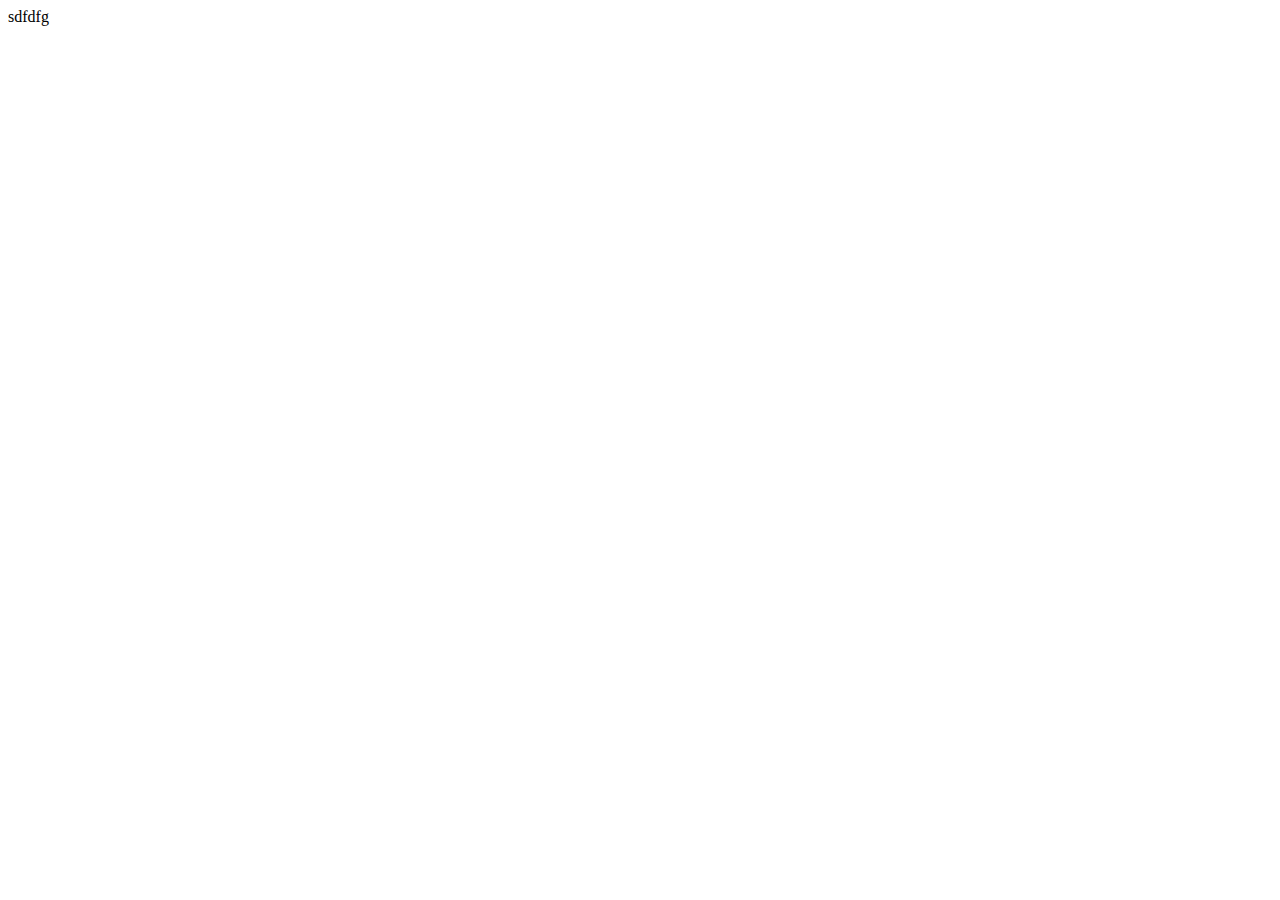
==== cv.html @ 62a64444 "first commit" ====
<!DOCTYPE html>
<html lang="en">
<head>
    <meta charset="UTF-8">
    <meta http-equiv="X-UA-Compatible" content="IE=edge">
    <meta name="viewport" content="width=device-width, initial-scale=1.0">
    <title>Document</title>
</head>
<body>
    sdfdfg
</body>
</html>
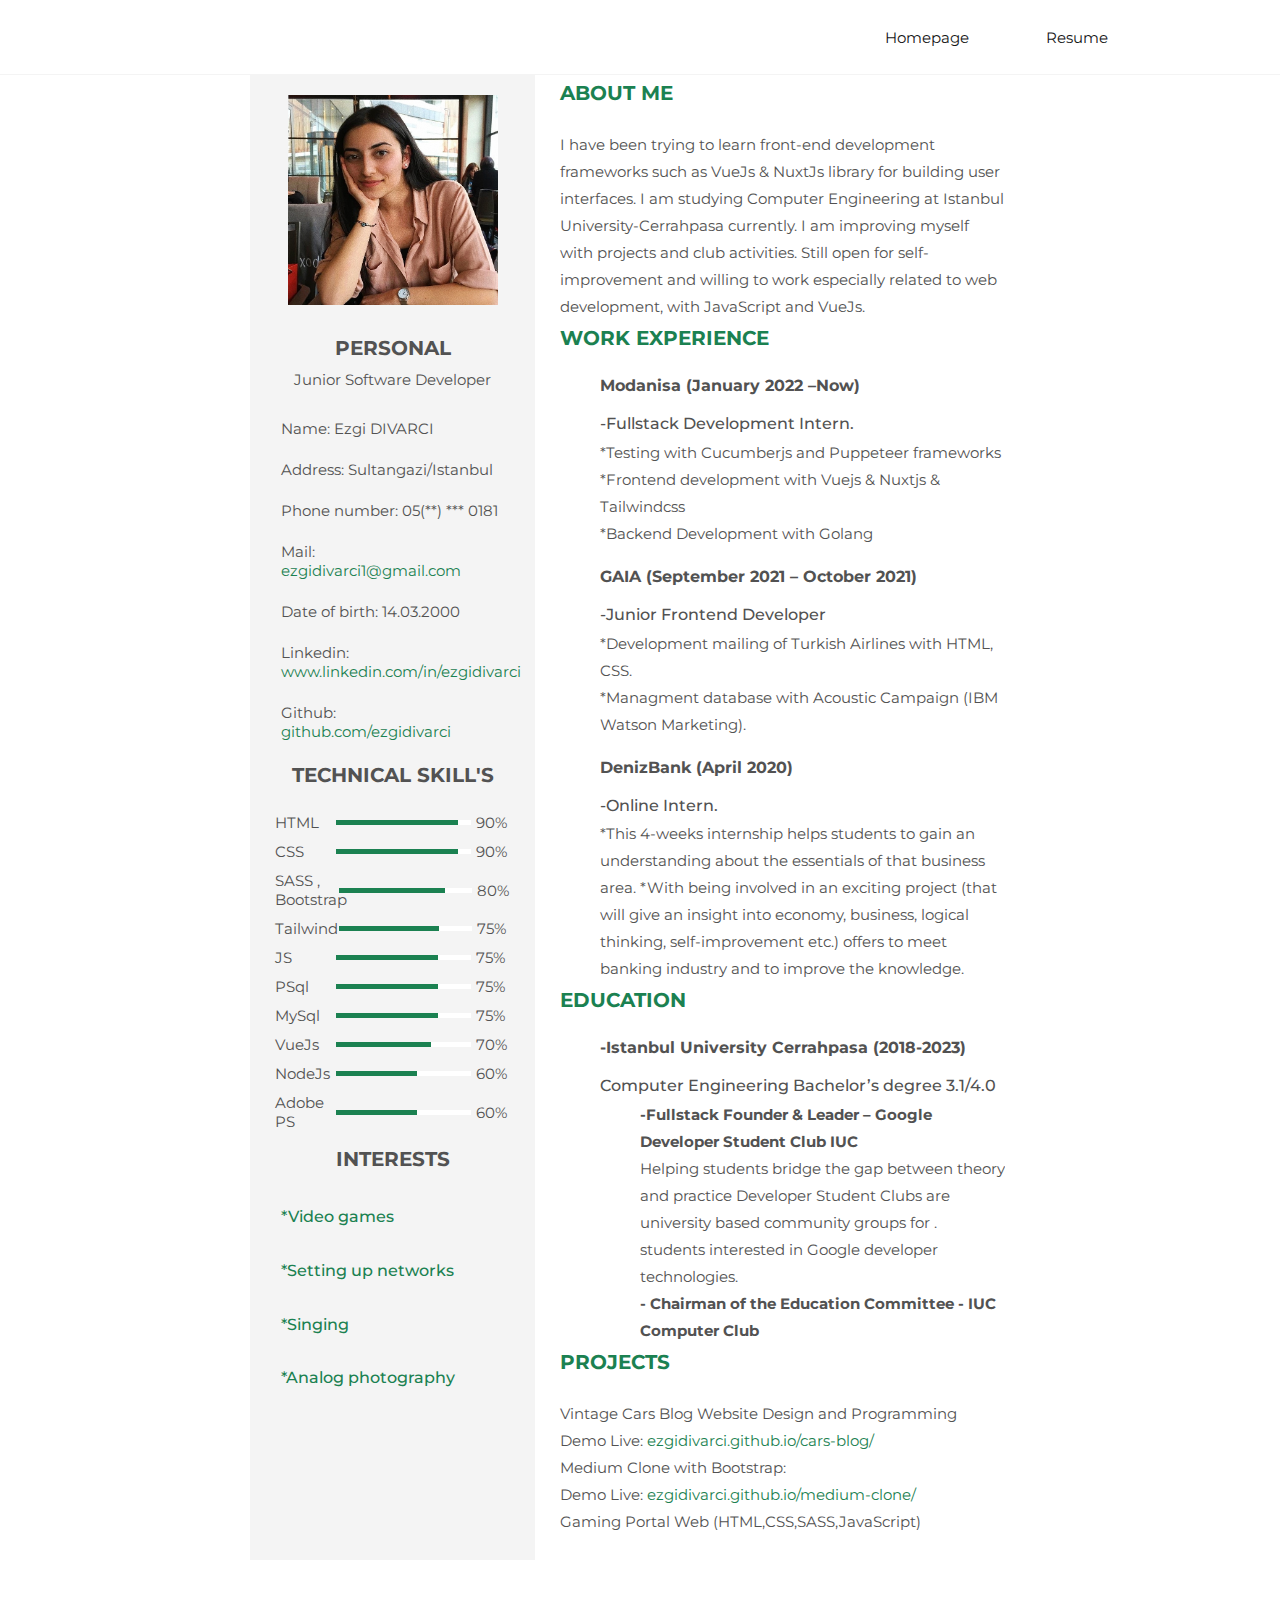
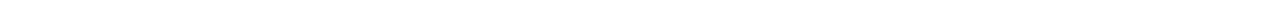
==== commit 5c332ef3: "added cv.html" ====
--- a/cv.html
+++ b/cv.html
@@ -1,12 +1,314 @@
 <!DOCTYPE html>
 <html lang="en">
+
 <head>
     <meta charset="UTF-8">
     <meta http-equiv="X-UA-Compatible" content="IE=edge">
     <meta name="viewport" content="width=device-width, initial-scale=1.0">
-    <title>Document</title>
+    <title>Ezgi Dıvarcı-CV</title>
+    <!--MATERIAL ICONS-->
+    <link rel="stylesheet" href="https://fonts.googleapis.com/icon?family=Material+Icons+Sharp">
+    <!--ICONCOUT ICONS-->
+    <link rel="stylesheet" href="https://unicons.iconscout.com/release/v4.0.0/css/line.css">
+
+    <!--CSS-->
+    <link rel="stylesheet" href="./style.css">
+    <!--FONTS-->
+    <link rel="preconnect" href="https://fonts.googleapis.com">
+    <link rel="preconnect" href="https://fonts.gstatic.com" crossorigin>
+    <link href="https://fonts.googleapis.com/css2?family=Montserrat:wght@300;400;500;600;700;800&display=swap" rel="stylesheet">
+
 </head>
+
 <body>
-    sdfdfg
+    <nav>
+        <div class="container">
+            <ul>
+                <li><a href="index.html">Homepage</a></li>
+                <li><a href="cv.html">Resume</a></li>
+            </ul>
+
+        </div>
+
+    </nav>
+
+    <div class="resume">
+        <div class="resume_left">
+            <div class="resume_profile">
+                <img src="./img/profile2.jpeg">
+            </div>
+            <div class="resume_content">
+                <div class="resume_item resume_info">
+                    <div class="title">
+                        <p class="bold">Personal</p>
+                        <p class="regular">Junior Software Developer</p>
+                    </div>
+                    <ul>
+                        <li>
+                            <div class="data">
+                                Name: Ezgi DIVARCI
+                            </div>
+                        </li>
+                        <li>
+                            <div class="data">
+                                Address: Sultangazi/Istanbul
+                            </div>
+                        </li>
+                        <li>
+                            <div class="data">
+                                Phone number: 05(**) *** 0181
+                            </div>
+                        </li>
+                        <li>
+                            <div class="data">
+                                Mail: <br> <a href="mailto:ezgidivarci1@gmail.com" target="_blank">
+                                    ezgidivarci1@gmail.com
+                               </a>
+
+                            </div>
+                        </li>
+                        <li>
+                            <div class="data">
+                                Date of birth: 14.03.2000
+
+                            </div>
+                        </li>
+                        <li>
+                            <div class="data">
+                                Linkedin: <br> <a href="https://www.linkedin.com/in/ezgidivarci/" target="_blank">
+                                www.linkedin.com/in/ezgidivarci
+                               </a>
+
+                            </div>
+                        </li>
+                        <li>
+                            <div class="data">
+                                Github: <br> <a href="https://github.com/ezgidivarci" target="_blank">
+                                    github.com/ezgidivarci
+                               </a>
+
+                            </div>
+                        </li>
+                    </ul>
+                </div>
+                <div class="resume_item resume_skills">
+                    <div class="title">
+                        <p class="bold">Technical Skill's</p>
+                    </div>
+                    <ul>
+                        <li>
+                            <div class="skill_name">
+                                HTML
+                            </div>
+                            <div class="skill_progress">
+                                <span style="width: 90%;"></span>
+                            </div>
+                            <div class="skill_per">90%</div>
+                        </li>
+                        <li>
+                            <div class="skill_name">
+                                CSS
+                            </div>
+                            <div class="skill_progress">
+                                <span style="width: 90%;"></span>
+                            </div>
+                            <div class="skill_per">90%</div>
+                        </li>
+                        <li>
+                            <div class="skill_name">
+                                SASS , Bootstrap
+                            </div>
+                            <div class="skill_progress">
+                                <span style="width: 80%;"></span>
+                            </div>
+                            <div class="skill_per">80%</div>
+                        </li>
+                        <li>
+                            <div class="skill_name">
+                                Tailwind
+                            </div>
+                            <div class="skill_progress">
+                                <span style="width: 75%;"></span>
+                            </div>
+                            <div class="skill_per">75%</div>
+                        </li>
+                        <li>
+                            <div class="skill_name">
+                                JS
+                            </div>
+                            <div class="skill_progress">
+                                <span style="width: 75%;"></span>
+                            </div>
+                            <div class="skill_per">75%</div>
+                        </li>
+                        <li>
+                            <div class="skill_name">
+                                PSql
+                            </div>
+                            <div class="skill_progress">
+                                <span style="width: 75%;"></span>
+                            </div>
+                            <div class="skill_per">75%</div>
+                        </li>
+                        <li>
+                            <div class="skill_name">
+                                MySql
+                            </div>
+                            <div class="skill_progress">
+                                <span style="width: 75%;"></span>
+                            </div>
+                            <div class="skill_per">75%</div>
+                        </li>
+                        <li>
+                            <div class="skill_name">
+                                VueJs
+                            </div>
+                            <div class="skill_progress">
+                                <span style="width: 70%;"></span>
+                            </div>
+                            <div class="skill_per">70%</div>
+                        </li>
+                        <li>
+                            <div class="skill_name">
+                                NodeJs
+                            </div>
+                            <div class="skill_progress">
+                                <span style="width: 60%;"></span>
+                            </div>
+                            <div class="skill_per">60%</div>
+                        </li>
+                        <li>
+                            <div class="skill_name">
+                                Adobe PS
+                            </div>
+                            <div class="skill_progress">
+                                <span style="width: 60%;"></span>
+                            </div>
+                            <div class="skill_per">60%</div>
+                        </li>
+                    </ul>
+                </div>
+                <div class="resume_item resume_social">
+                    <div class="title">
+                        <p class="bold">Interests</p>
+                    </div>
+                    <ul>
+                        <li>
+                            <div class="data">
+                                <p class="semi-bold">*Video games</p>
+
+                            </div>
+                        </li>
+                        <li>
+                            <div class="data">
+                                <p class="semi-bold">*Setting up networks</p>
+                            </div>
+                        </li>
+                        <li>
+                            <div class="data">
+                                <p class="semi-bold">*Singing</p>
+                            </div>
+                        </li>
+                        <li>
+                            <div class="data">
+                                <p class="semi-bold">*Analog photography</p>
+                            </div>
+                        </li>
+                    </ul>
+                </div>
+            </div>
+        </div>
+        <div class="resume_right">
+            <div class="resume_item resume_about">
+                <div class="title">
+                    <p class="bold">About me</p>
+                </div>
+                <p>I have been trying to learn front-end development frameworks such as VueJs & NuxtJs library for building user interfaces. I am studying Computer Engineering at Istanbul University-Cerrahpasa currently. I am improving myself with projects
+                    and club activities. Still open for self- improvement and willing to work especially related to web development, with JavaScript and VueJs.</p>
+            </div>
+            <div class="resume_item resume_work">
+                <div class="title">
+                    <p class="bold">Work Experience</p>
+                </div>
+                <ul>
+                    <li>
+                        <div class="date"><b>Modanisa (January 2022 –Now)</b></div>
+                        <div class="info">
+
+
+                            <p class="semi-bold">-Fullstack Development Intern.</p>
+                            <p>*Testing with Cucumberjs and Puppeteer frameworks <br> *Frontend development with Vuejs & Nuxtjs & Tailwindcss <br> *Backend Development with Golang</p>
+                        </div>
+                    </li>
+                    <li>
+                        <div class="date"><b>GAIA (September 2021 – October 2021)</b></div>
+                        <div class="info">
+                            <p class="semi-bold">-Junior Frontend Developer</p>
+                            <p>*Development mailing of Turkish Airlines with HTML, CSS. <br> *Managment database with Acoustic Campaign (IBM Watson Marketing).</p>
+                        </div>
+                    </li>
+                    <li>
+                        <div class="date"><b>DenizBank (April 2020)</b></div>
+                        <div class="info">
+                            <p class="semi-bold">-Online Intern.</p>
+                            <p>*This 4-weeks internship helps students to gain an understanding about the essentials of that business area. *With being involved in an exciting project (that will give an insight into economy, business, logical thinking, self-improvement
+                                etc.) offers to meet banking industry and to improve the knowledge.</p>
+                        </div>
+                    </li>
+                </ul>
+            </div>
+            <div class="resume_item resume_education">
+                <div class="title">
+                    <p class="bold">Education</p>
+                </div>
+                <ul>
+                    <li>
+                        <div class="date"><b>-Istanbul University Cerrahpasa (2018-2023)</b></div>
+                        <div class="info">
+                            <p class="semi-bold">Computer Engineering Bachelor’s degree 3.1/4.0</p>
+                            <ul>
+                                <li>
+                                    <p><b>-Fullstack Founder & Leader – Google Developer Student Club IUC</b> <br> Helping students bridge the gap between theory and practice Developer Student Clubs are university based community groups for . students interested
+                                        in Google developer technologies.
+                                    </p>
+
+                                </li>
+                                <li>
+                                    <p><b>- Chairman of the Education Committee - IUC Computer Club</b></p>
+                                </li>
+                            </ul>
+                        </div>
+                    </li>
+
+                </ul>
+            </div>
+            <div class="resume_item">
+                <div class="title">
+                    <p class="bold">Projects</p>
+                </div>
+                <div class="info">
+                    <ul>
+                        <li>
+                            <p>Vintage Cars Blog Website Design and Programming</p>
+                        </li>
+                        <li>
+                            <p>Demo Live: <a href="https://ezgidivarci.github.io/cars-blog/" target="_blank">ezgidivarci.github.io/cars-blog/</a></p>
+                        </li>
+                        <li>
+                            <p>Medium Clone with Bootstrap:</p>
+                        </li>
+                        <li>
+                            <p>Demo Live:
+                                <a href="https://ezgidivarci.github.io/medium-clone/" target="_blank">ezgidivarci.github.io/medium-clone/</a> </p>
+                        </li>
+                        <li>
+                            <p>Gaming Portal Web (HTML,CSS,SASS,JavaScript)</p>
+                        </li>
+                    </ul>
+                </div>
+            </div>
+        </div>
+    </div>
 </body>
+
 </html>--- a/style.css
+++ b/style.css
@@ -0,0 +1,426 @@
+:root {
+    --color-white: #fff;
+    --color-light: #f4f4f4;
+    --color-dark: #525252;
+    --color-black: #141415;
+    --color-primary: #26cf8e;
+    --color-primary-x: #1b8151;
+    --transition: all 300ms ease;
+}
+
+* {
+    margin: 0;
+    padding: 0;
+    outline: 0;
+    border: 0;
+    box-sizing: border-box;
+    list-style: none;
+    text-decoration: none;
+}
+
+html {
+    font-size: 15px;
+}
+
+body {
+    background: var(--color-white);
+    font-family: "Montserrat", sans-serif;
+    color: var(--color-dark);
+}
+
+h1,
+h2,
+h3,
+h4,
+h5 {
+    color: var(--color-black);
+    line-height: 1.2;
+}
+
+h2 {
+    font-size: 2.6rem;
+}
+
+h3 {
+    font-size: 1.6rem;
+}
+
+h4 {
+    font-size: 1.2rem;
+}
+
+h5 {
+    font-size: 0.8rem;
+}
+
+p {
+    line-height: 1.8;
+}
+
+.container {
+    width: 80%;
+    margin: 0 auto;
+}
+
+section {
+    padding: 10rem 0 7rem;
+    max-width: 100vw;
+    overflow-x: hidden;
+}
+
+section h1 {
+    text-align: center;
+    display: block;
+    margin-bottom: 5rem;
+}
+
+img {
+    width: 100%;
+}
+
+.btn {
+    padding: 1.4rem 3.4rem;
+    font-size: 1.1rem;
+    color: var(--color-black);
+    background: var(--color-white);
+    display: inline-block;
+    margin: 2rem 0;
+    transition: var(--transition);
+}
+
+.btn-primary {
+    background: var(--color-primary);
+    color: var(--color-white);
+}
+
+
+/* navbar*/
+
+nav {
+    width: 100%;
+    height: 5rem;
+    background: var(--color-white);
+    display: flex;
+    align-items: center;
+    justify-content: center;
+    position: fixed;
+    top: 0;
+    z-index: 2;
+    border-bottom: 1px solid var(--color-light);
+}
+
+nav .container {
+    display: flex;
+    justify-content: flex-end;
+    align-items: center;
+    height: 100%;
+}
+
+nav h3 {
+    color: var(--color-primary);
+}
+
+nav .container ul {
+    display: flex;
+    height: 100%;
+}
+
+nav .container ul li a {
+    height: 100%;
+    width: 10rem;
+    display: flex;
+    justify-content: center;
+    align-items: center;
+    color: var(--color-black);
+    position: relative;
+    transition: var(--transition);
+}
+
+nav .container ul li a:hover {
+    color: var(--color-primary-x);
+    background-color: #29f5a6;
+}
+
+
+/* Main */
+
+section.main {
+    display: grid;
+    place-items: center;
+    position: relative;
+    top: 5rem;
+    padding-bottom: 14rem;
+}
+
+section.main .container {
+    display: grid;
+    grid-template-columns: 5rem auto 28rem;
+    /* 5rem auto 28rem*/
+    gap: 2rem;
+}
+
+section.main .socials {
+    display: flex;
+    flex-direction: column;
+    gap: 1.6rem;
+    margin-top: 5rem;
+}
+
+section.main .socials a {
+    font-size: 1.1rem;
+    background: var(--color-light);
+    color: var(--color-dark);
+    padding: 0.3rem;
+    border-radius: 50%;
+    height: 3rem;
+    width: 3rem;
+    display: flex;
+    justify-content: center;
+    align-items: center;
+    transition: var(--transition);
+}
+
+section.main .socials a:hover {
+    background: var(--color-primary);
+    color: var(--color-white);
+}
+
+section.main .info h1 {
+    text-align: left;
+    margin: 0;
+}
+
+section.main .info p {
+    width: 40rem
+}
+
+section.main h3 {
+    margin: 2.4rem 0 1rem;
+}
+
+section.main .profile {
+    display: flex;
+    justify-content: center;
+    align-items: center;
+}
+
+section.main .profile .circle {
+    width: 27rem;
+    height: 27rem;
+    border: 1px solid var(--color-primary-x);
+    border-radius: 50%;
+    position: relative;
+    animation: move 30s linear infinite;
+}
+
+@keyframes move {
+    to {
+        transform: rotate(360deg);
+    }
+}
+
+section.main .profile .circle i {
+    display: block;
+    width: 4rem;
+    height: 4rem;
+    border-radius: 50%;
+    position: absolute;
+    background: var(--color-white);
+    color: var(--color-primary-x);
+    display: flex;
+    justify-content: center;
+    align-items: center;
+}
+
+section.main .profile .circle i:nth-child(1) {
+    left: calc(50% - 2rem);
+    top: -2rem;
+}
+
+section.main .profile .circle i:nth-child(2) {
+    right: -2rem;
+    top: calc(50% - 2rem);
+}
+
+section.main .profile .circle i:nth-child(3) {
+    left: -2rem;
+    top: calc(50% - 2rem);
+}
+
+section.main .profile .circle i:nth-child(4) {
+    bottom: -2rem;
+    left: calc(50% - 2rem);
+}
+
+section.main .profile .in-circle {
+    position: absolute;
+    width: 21rem;
+    height: 21rem;
+    border-radius: 50%;
+    overflow: hidden;
+}
+
+.bold {
+    font-weight: 700;
+    font-size: 20px;
+    text-transform: uppercase;
+}
+
+.semi-bold {
+    font-weight: 500;
+    font-size: 16px;
+}
+
+.resume {
+    width: 52rem;
+    height: auto;
+    display: flex;
+    margin: 50px auto;
+}
+
+.resume .resume_left {
+    width: 19rem;
+    background: var(--color-light);
+}
+
+.resume .resume_left .resume_profile {
+    width: 100%;
+    height: 280px;
+}
+
+.resume .resume_left .resume_profile img {
+    position: absolute;
+    width: 14em;
+    height: 14rem;
+    overflow: hidden;
+    margin-top: 3rem;
+    margin-left: 2.5rem;
+}
+
+.resume .resume_left .resume_content {
+    padding: 0 25px;
+}
+
+.resume .title {
+    margin-bottom: 20px;
+}
+
+.resume .resume_left .bold {
+    color: var(--color-dark);
+    text-align: center;
+}
+
+.resume .resume_left .regular {
+    color: var(--color-dark);
+    text-align: center;
+}
+
+.resume .resume_left ul li {
+    display: flex;
+    margin-bottom: 10px;
+    align-items: center;
+}
+
+.resume .resume_left ul li .data {
+    color: var(--color-dark);
+    margin: 0.4rem;
+}
+
+.resume .resume_left .resume_skills ul li {
+    display: flex;
+    margin-bottom: 10px;
+    color: var(--color-dark);
+    justify-content: space-between;
+    align-items: center;
+}
+
+.resume .resume_left .resume_skills ul li .skill_name {
+    width: 25%;
+}
+
+.resume .resume_left .resume_skills ul li .skill_progress {
+    width: 60%;
+    margin: 0 5px;
+    height: 5px;
+    background: var(--color-white);
+    position: relative;
+}
+
+.resume .resume_left .resume_skills ul li .skill_per {
+    width: 15%;
+}
+
+.resume .resume_left .resume_skills ul li .skill_progress span {
+    position: absolute;
+    top: 0;
+    left: 0;
+    height: 100%;
+    background: var(--color-primary-x);
+}
+
+.resume .resume_left .resume_social .semi-bold {
+    color: var(--color-primary-x);
+    margin-bottom: 3px;
+}
+
+.resume .resume_right {
+    width: 520px;
+    background: var(--color-white);
+    padding: 25px;
+}
+
+.resume .resume_right .bold {
+    color: var(--color-primary-x);
+}
+
+.resume .resume_right .resume_work ul,
+.resume .resume_right .resume_education ul {
+    padding-left: 40px;
+    overflow: hidden;
+}
+
+.resume .resume_right ul li {
+    position: relative;
+}
+
+.resume .resume_right ul li .date {
+    font-size: 16px;
+    font-weight: 500;
+    margin-bottom: 15px;
+}
+
+.resume .resume_right ul li .info {
+    margin-bottom: 20px;
+}
+
+.resume .resume_right ul li:last-child .info {
+    margin-bottom: 0;
+}
+
+.resume a {
+    color: var(--color-primary-x);
+}
+
+
+/* .resume .resume_right .resume_work ul li:before,
+.resume .resume_right .resume_education ul li:before {
+    content: "";
+    position: absolute;
+    top: 5px;
+    left: -25px;
+    width: 6px;
+    height: 6px;
+    border-radius: 50%;
+    border: 2px solid var(--color-primary-x);
+}
+
+.resume .resume_right .resume_work ul li:after,
+.resume .resume_right .resume_education ul li:after {
+    content: "";
+    position: absolute;
+    top: 14px;
+    left: -21px;
+    width: 2px;
+    height: 115px;
+    background: var(--color-primary-x);
+} */